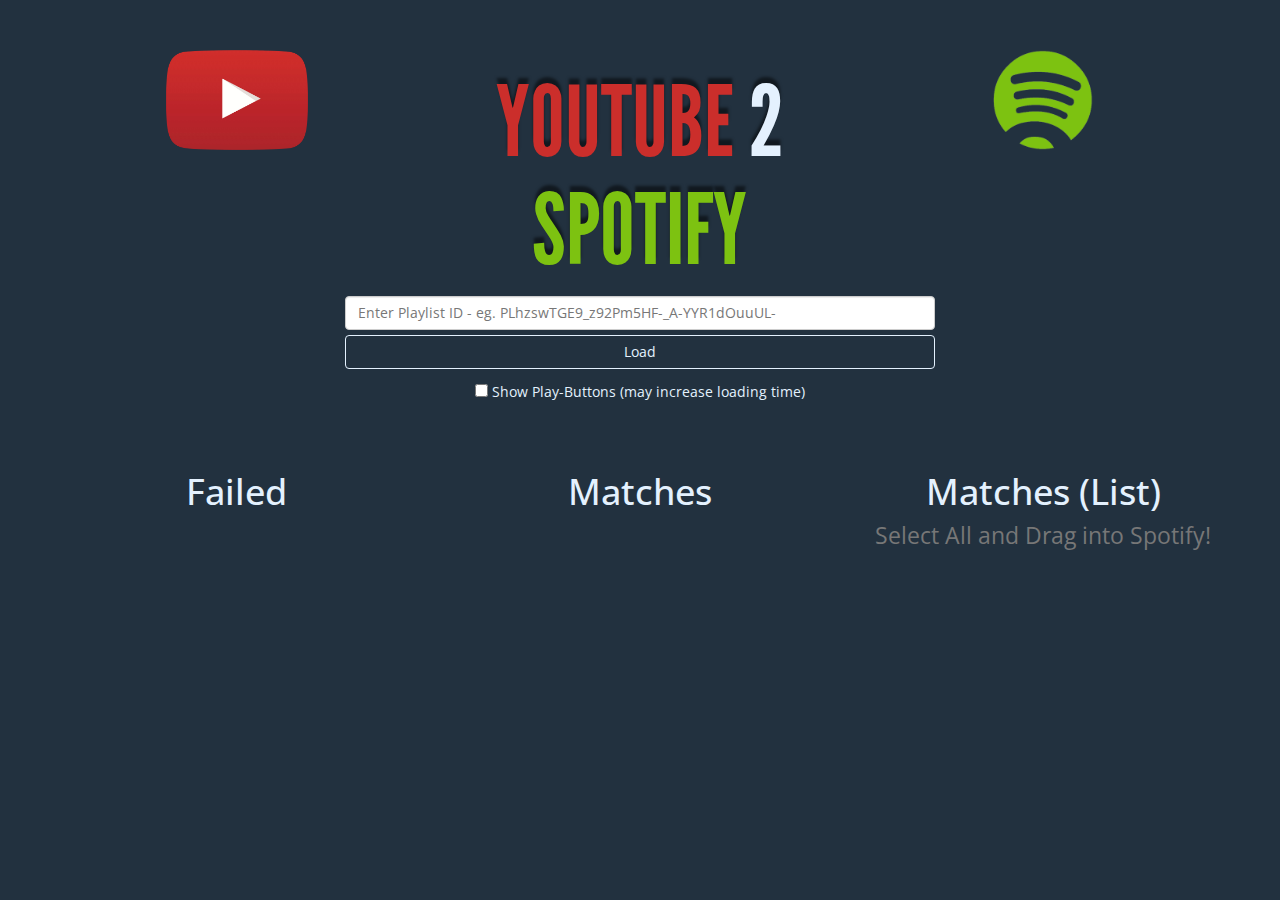
==== index.html @ e73d61ac "Rename youtube2spotify.html to index.html" ====
<!DOCTYPE html>
<html>
	<head>
		<meta charset="UTF-8">
		<title>YOUTUBE 2 SPOTIFY</title>
		<link href='http://fonts.googleapis.com/css?family=Open+Sans:300' rel='stylesheet' type='text/css'>
			<link rel="stylesheet" type="text/css" href="css/bootstrap.min.css">
			<link rel="stylesheet" type="text/css" href="css/youtube2spotify.css">
			<link rel="shortcut icon" href="img/favicon.ico" type="image/x-icon">
			<link rel="icon" href="img/favicon.ico" type="image/x-icon">
		</head>
		<body>
			<div class="row text-center">
				<div class="col-md-4">
					<p ><img src="icon_youtube.png" alt=""></p>
				</div>
				<div class="col-md-4">
					<h1 id="superHeader"><text class="badText">YOUTUBE</text> <text>2</text> <text class="goodText">SPOTIFY</text></h1>
				</div>
				<div class="col-md-4">
					<p ><img src="icon_spotify.png" alt=""></p>
				</div>
			</div>
			<div class="row text-center">
				<div class="col-md-12">
					<input class="form-control" type="text" id="input" placeholder="Enter Playlist ID - eg. PLhzswTGE9_z92Pm5HF-_A-YYR1dOuuUL-" />
				</div>
				<div class="col-md-12">
					<input class="btn btn-default btn button" type="submit" id="submit" value="Load" />
				</div>
				<div class="col-md-12">
					<input style="margin-top: 15px;" type="checkbox" id="checkbox"> Show Play-Buttons (may increase loading time)
				</div>
				<div class="column bad col-md-4 col-sm-4 col-xs-4">
					<h1>Failed</h1>
				<ul id="failed"></ul>
			</div>
			<div class="column good col-md-4 col-sm-4 col-xs-4">
				<h1>Matches</h1>
				<div id="success"></div>
			</div>
			<div class="column good col-md-4 col-sm-4 col-xs-4">
				<h1>Matches (List)</br><small>Select All and Drag into Spotify!</small></h1>
				<div id="success2"></div>
			</div>
		</div>
	</body>
	<script type="text/javascript" src="js/jquery.min.js"></script>
	<script type="text/javascript" src="js/bootstrap.min.js"></script>
	<script type="text/javascript" src="js/youtube2spotify.js"></script>
</html>
---- css/youtube2spotify.css ----
/* Regular */
@font-face {
    font-family: 'League Gothic';
    src: url('../fonts/leaguegothic-italic-webfont.eot');
    src: url('../fonts/leaguegothic-italic-webfont.eot?#iefix') format('embedded-opentype'),
         url('../fonts/leaguegothic-italic-webfont.woff') format('woff'),
         url('../fonts/leaguegothic-italic-webfont.ttf') format('truetype'),
         url('../fonts/leaguegothic-italic-webfont.svg#league_gothic_italicregular') format('svg');
    font-weight: normal;
    font-style: italic;

}

/* Italic */
@font-face {
    font-family: 'League Gothic';
    src: url('../fonts/leaguegothic-regular-webfont.eot');
    src: url('../fonts/leaguegothic-regular-webfont.eot?#iefix') format('embedded-opentype'),
         url('../fonts/leaguegothic-regular-webfont.woff') format('woff'),
         url('../fonts/leaguegothic-regular-webfont.ttf') format('truetype'),
         url('../fonts/leaguegothic-regular-webfont.svg#league_gothicregular') format('svg');
    font-weight: normal;
    font-style: normal;

}

/* Condensed */
@font-face {
    font-family: 'League Gothic Condensed';
    src: url('../fonts/leaguegothic-condensed-regular-webfont.eot');
    src: url('../fonts/leaguegothic-condensed-regular-webfont.eot?#iefix') format('embedded-opentype'),
         url('../fonts/leaguegothic-condensed-regular-webfont.woff') format('woff'),
         url('../fonts/leaguegothic-condensed-regular-webfont.ttf') format('truetype'),
         url('../fonts/leaguegothic-condensed-regular-webfont.svg#league_gothic_condensed-Rg') format('svg');
    font-weight: normal;
    font-style: normal;

}

/* Condensed Italic */
@font-face {
    font-family: 'League Gothic Condensed';
    src: url('../fonts/leaguegothic-condensed-italic-webfont.eot');
    src: url('../fonts/leaguegothic-condensed-italic-webfont.eot?#iefix') format('embedded-opentype'),
         url('../fonts/leaguegothic-condensed-italic-webfont.woff') format('woff'),
         url('../fonts/leaguegothic-condensed-italic-webfont.ttf') format('truetype'),
         url('../fonts/leaguegothic-condensed-italic-webfont.svg#league_gothic_condensed_itaRg') format('svg');
    font-weight: normal;
    font-style: italic;
}

body {
	margin: 50px;
	border-radius: 5px;
	background-color: #22313F;
	font-family: 'Open Sans';
	color: #E4F1FE;
}

#superHeader {
	font-family: 'League Gothic';
	font-size: 7em;
	text-shadow: 0px -6px 3px rgba(0, 0, 0, 0.5);
}

img {
	height: 100px;
}

.btn {
	background-color: #22313F;
	color: #E4F1FE;
	border-color:  #E4F1FE; 
}

textarea:focus,
input[type="text"]:focus,
.uneditable-input:focus {   
  border-color: #E4F1FE;
  box-shadow: 0 1px 1px #E4F1FE inset, 0 0 8px #E4F1FE;
  outline: 0 none;
}

.btn:hover {
	background-color: #E4F1FE;
	color: #22313F;
}

a:hover {
    text-decoration: none;
    color:#E4F1FE;
}

.column {
	margin-top: 50px;
	border-radius: 5px;
}

.badText {
	color: #cb2e2b;
}

.goodText {
	color: #7dc211;
}

.header {
	float: left;
}

#input {
	width: 50%;
	margin-left: 25%;
}
.button {
	margin-top: 5px;
	width: 50%;
}
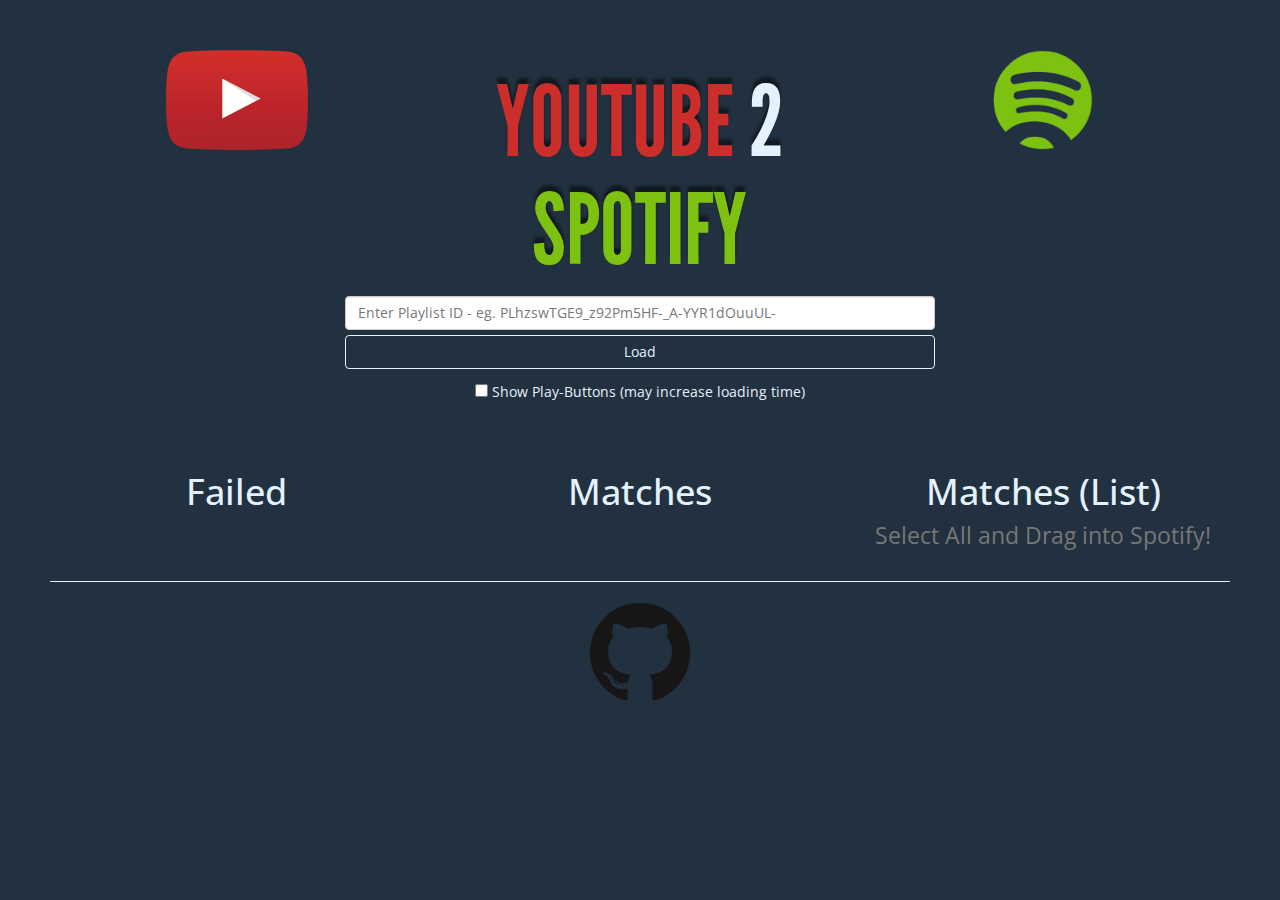
==== commit 29de1dbe: "added link to github" ====
--- a/index.html
+++ b/index.html
@@ -44,6 +44,10 @@
 				<div id="success2"></div>
 			</div>
 		</div>
+		<div class="text-center">
+			<hr>
+			<a href="http://github.com/verfehlix/youtube2spotify"><img src="img/GitHub-Mark-120px-plus.png" width="100" height="100" border="0" alt="Link To My Github"></a>
+		</div>	
 	</body>
 	<script type="text/javascript" src="js/jquery.min.js"></script>
 	<script type="text/javascript" src="js/bootstrap.min.js"></script>
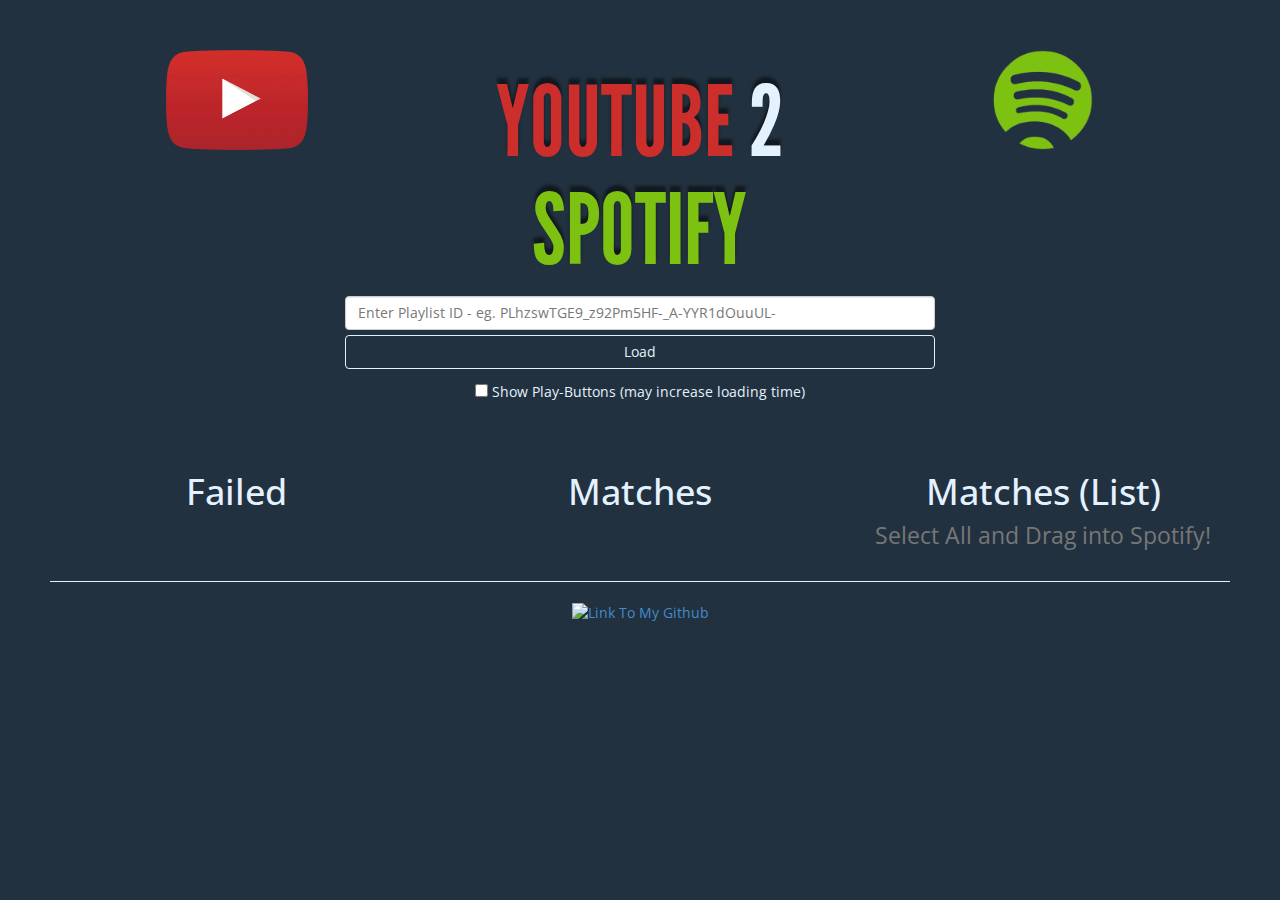
==== commit 8631ad7b: "Update index.html" ====
--- a/index.html
+++ b/index.html
@@ -4,10 +4,10 @@
 		<meta charset="UTF-8">
 		<title>YOUTUBE 2 SPOTIFY</title>
 		<link href='http://fonts.googleapis.com/css?family=Open+Sans:300' rel='stylesheet' type='text/css'>
-			<link rel="stylesheet" type="text/css" href="css/bootstrap.min.css">
-			<link rel="stylesheet" type="text/css" href="css/youtube2spotify.css">
-			<link rel="shortcut icon" href="img/favicon.ico" type="image/x-icon">
-			<link rel="icon" href="img/favicon.ico" type="image/x-icon">
+			<link rel="stylesheet" type="text/css" href="/css/bootstrap.min.css">
+			<link rel="stylesheet" type="text/css" href="/css/youtube2spotify.css">
+			<link rel="shortcut icon" href="/img/favicon.ico" type="image/x-icon">
+			<link rel="icon" href="/img/favicon.ico" type="image/x-icon">
 		</head>
 		<body>
 			<div class="row text-center">
@@ -46,10 +46,10 @@
 		</div>
 		<div class="text-center">
 			<hr>
-			<a href="http://github.com/verfehlix/youtube2spotify"><img src="img/GitHub-Mark-120px-plus.png" width="100" height="100" border="0" alt="Link To My Github"></a>
+			<a href="http://github.com/verfehlix/youtube2spotify"><img src="/img/GitHub-Mark-120px-plus.png" width="100" height="100" border="0" alt="Link To My Github"></a>
 		</div>	
 	</body>
-	<script type="text/javascript" src="js/jquery.min.js"></script>
-	<script type="text/javascript" src="js/bootstrap.min.js"></script>
-	<script type="text/javascript" src="js/youtube2spotify.js"></script>
+	<script type="text/javascript" src="/js/jquery.min.js"></script>
+	<script type="text/javascript" src="/js/bootstrap.min.js"></script>
+	<script type="text/javascript" src="/js/youtube2spotify.js"></script>
 </html>
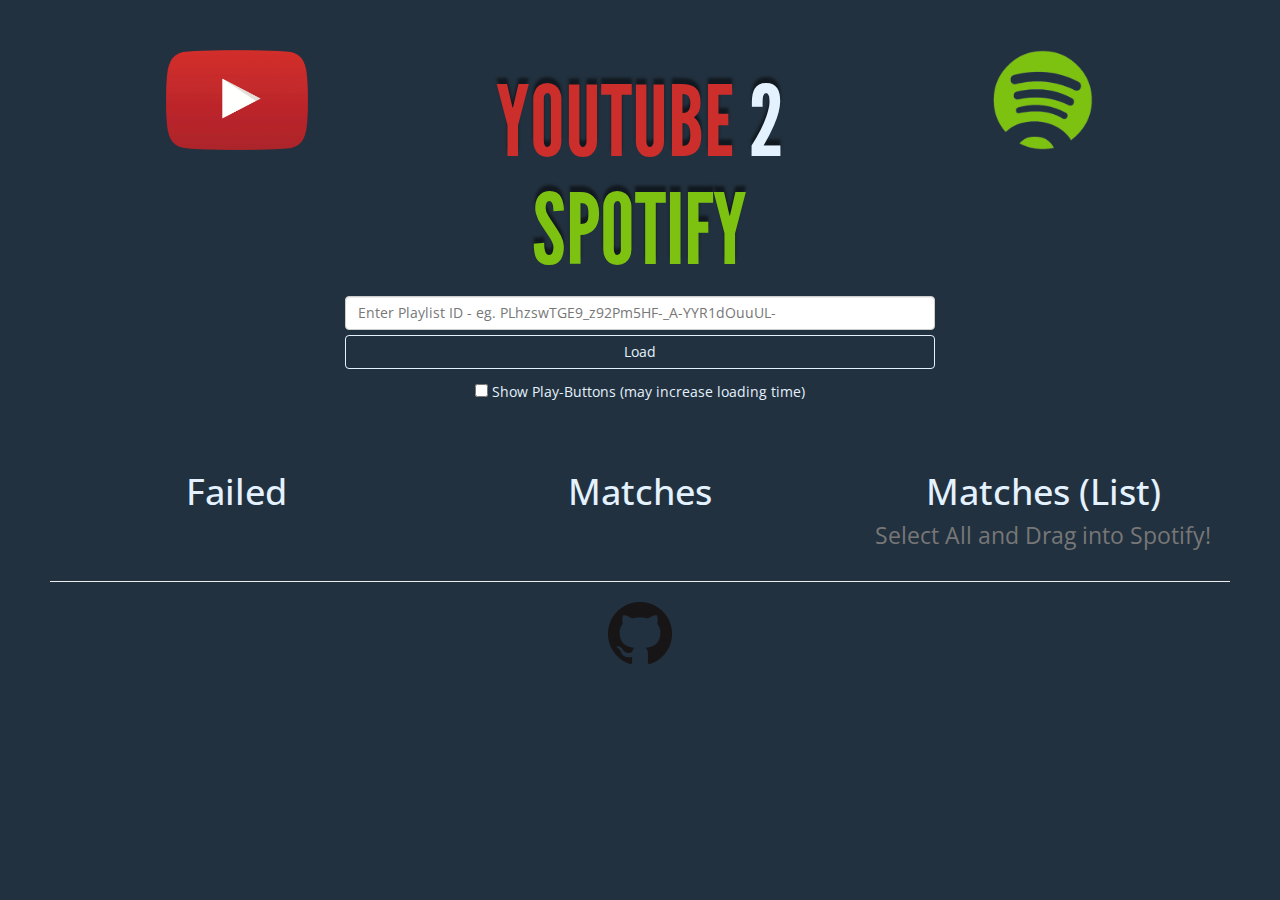
==== commit 0c5d71bf: "Rename youtube2spotify.html to index.html" ====
--- a/index.html
+++ b/index.html
@@ -4,21 +4,21 @@
 		<meta charset="UTF-8">
 		<title>YOUTUBE 2 SPOTIFY</title>
 		<link href='http://fonts.googleapis.com/css?family=Open+Sans:300' rel='stylesheet' type='text/css'>
-			<link rel="stylesheet" type="text/css" href="/css/bootstrap.min.css">
-			<link rel="stylesheet" type="text/css" href="/css/youtube2spotify.css">
-			<link rel="shortcut icon" href="/img/favicon.ico" type="image/x-icon">
-			<link rel="icon" href="/img/favicon.ico" type="image/x-icon">
+			<link rel="stylesheet" type="text/css" href="css/bootstrap.min.css">
+			<link rel="stylesheet" type="text/css" href="css/youtube2spotify.css">
+			<link rel="shortcut icon" href="img/favicon.ico" type="image/x-icon">
+			<link rel="icon" href="img/favicon.ico" type="image/x-icon">
 		</head>
 		<body>
 			<div class="row text-center">
 				<div class="col-md-4">
-					<p ><img src="icon_youtube.png" alt=""></p>
+					<p ><img src="img/icon_youtube.png" alt=""></p>
 				</div>
 				<div class="col-md-4">
 					<h1 id="superHeader"><text class="badText">YOUTUBE</text> <text>2</text> <text class="goodText">SPOTIFY</text></h1>
 				</div>
 				<div class="col-md-4">
-					<p ><img src="icon_spotify.png" alt=""></p>
+					<p ><img src="img/icon_spotify.png" alt=""></p>
 				</div>
 			</div>
 			<div class="row text-center">
@@ -46,10 +46,10 @@
 		</div>
 		<div class="text-center">
 			<hr>
-			<a href="http://github.com/verfehlix/youtube2spotify"><img src="/img/GitHub-Mark-120px-plus.png" width="100" height="100" border="0" alt="Link To My Github"></a>
+			<a href="http://github.com/verfehlix/youtube2spotify"><img src="img/GitHub-Mark-64px.png" alt="Link To My Github" style="max-width: 64px; max-height: 64px;"></a>
 		</div>	
 	</body>
-	<script type="text/javascript" src="/js/jquery.min.js"></script>
-	<script type="text/javascript" src="/js/bootstrap.min.js"></script>
-	<script type="text/javascript" src="/js/youtube2spotify.js"></script>
-</html>
+	<script type="text/javascript" src="js/jquery.min.js"></script>
+	<script type="text/javascript" src="js/bootstrap.min.js"></script>
+	<script type="text/javascript" src="js/youtube2spotify.js"></script>
+</html> 
